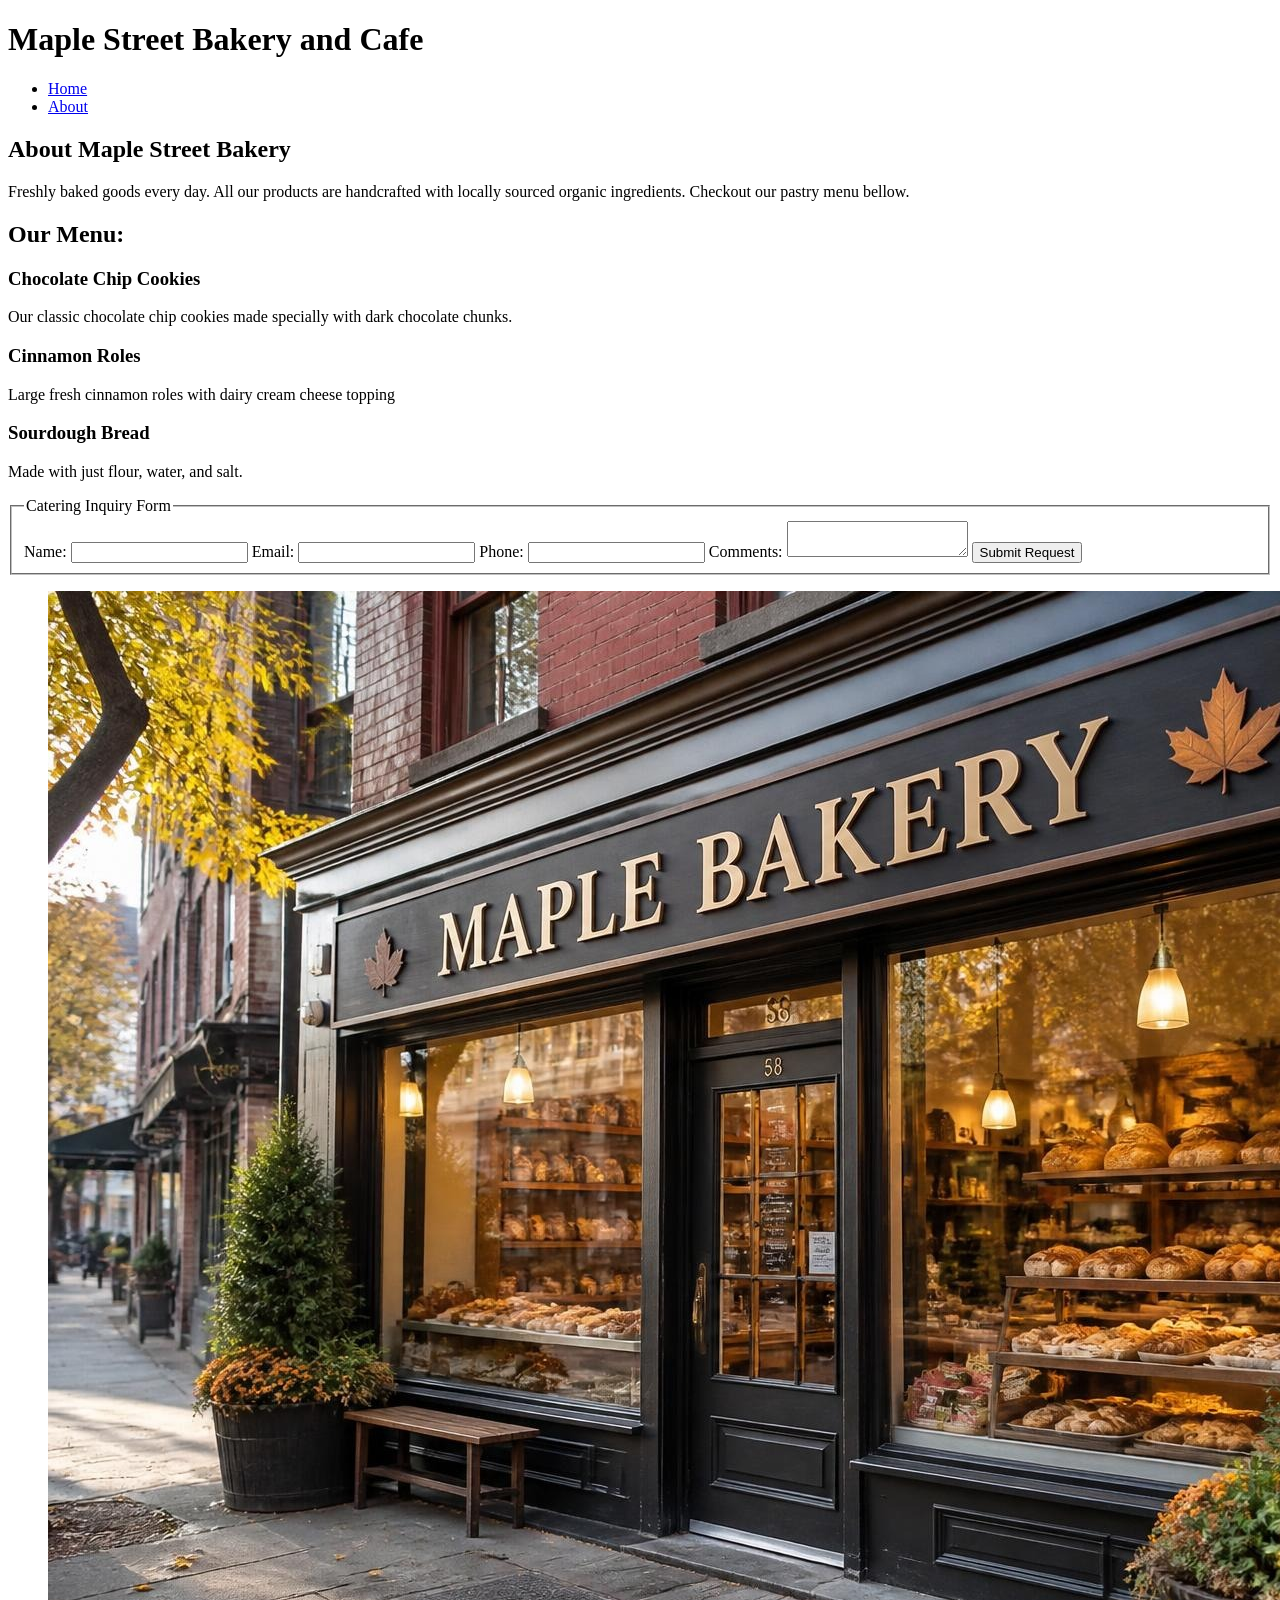
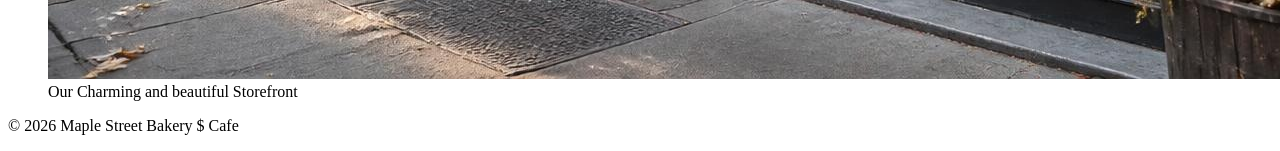
==== index.html @ a01cf81d "initial commit" ====
<!DOCTYPE html>
<html lang="en">
<head>
    <meta charset="UTF-8">
    <meta name="viewport" content="width=device-width, initial-scale=1.0">
    <title>Welcome to Maple Street Bakery</title>

</head>
<body>
    <header>
        <h1>Maple Street Bakery and Cafe</h1>

        <nav>
            <ul>
                <li><a href = "index.html">Home</a></li>
                <li><a href = "about.html">About</a></li>
            </ul>
        </nav>
    </header>

    <main>
        <section>
            <h2>About Maple Street Bakery</h2>
            <p>Freshly baked goods every day. All our products are handcrafted with locally sourced organic ingredients. Checkout our pastry menu bellow.</p>
        </section>

        <h2>Our Menu:</h2>
        <article>
            <h3>Chocolate Chip Cookies</h3>
            <p>Our classic chocolate chip cookies made specially with dark chocolate chunks.</p>
        </article>

        <article>
            <h3>Cinnamon Roles</h3>
            <p>Large fresh cinnamon roles with dairy cream cheese topping</p>
        </article>

        <article>
            <h3>Sourdough Bread</h3>
            <p>Made with just flour, water, and salt.</p>
        </article>

        <form action="/submit" method="POST">
            <fieldset><legend>Catering Inquiry Form</legend>
                <label for="username">Name:</label>
                <input type="text" id="username" name="username" required>
                <label for="email">Email:</label>
                <input type="email" id="email" name="email" required>
                <label for="tel">Phone:</label>
                <input type="tel" id="tel" name="phone" required>
                <label for="comments">Comments:</label>
                <textarea id="comments" name="comments"></textarea>
                <button type="submit">Submit Request</button>
            </fieldset>
        </form>
        <figure>
            <img src="images/Maple_Bakery_StoreFront.jpg" alt="Maple Street Bakery storefront picture: Settled in the middle of Maple Street shopping center and surrounded by nice greenery and trees. Dark wood building with beautiful clear window display of fresh bakery items under warm yellow lighting. ">
            <figcaption>Our Charming and beautiful Storefront</figcaption>
        </figure>
    </main>

    <footer>
        <p>&copy 2026 Maple Street Bakery $ Cafe</p>
    </footer>


</body>
</html>
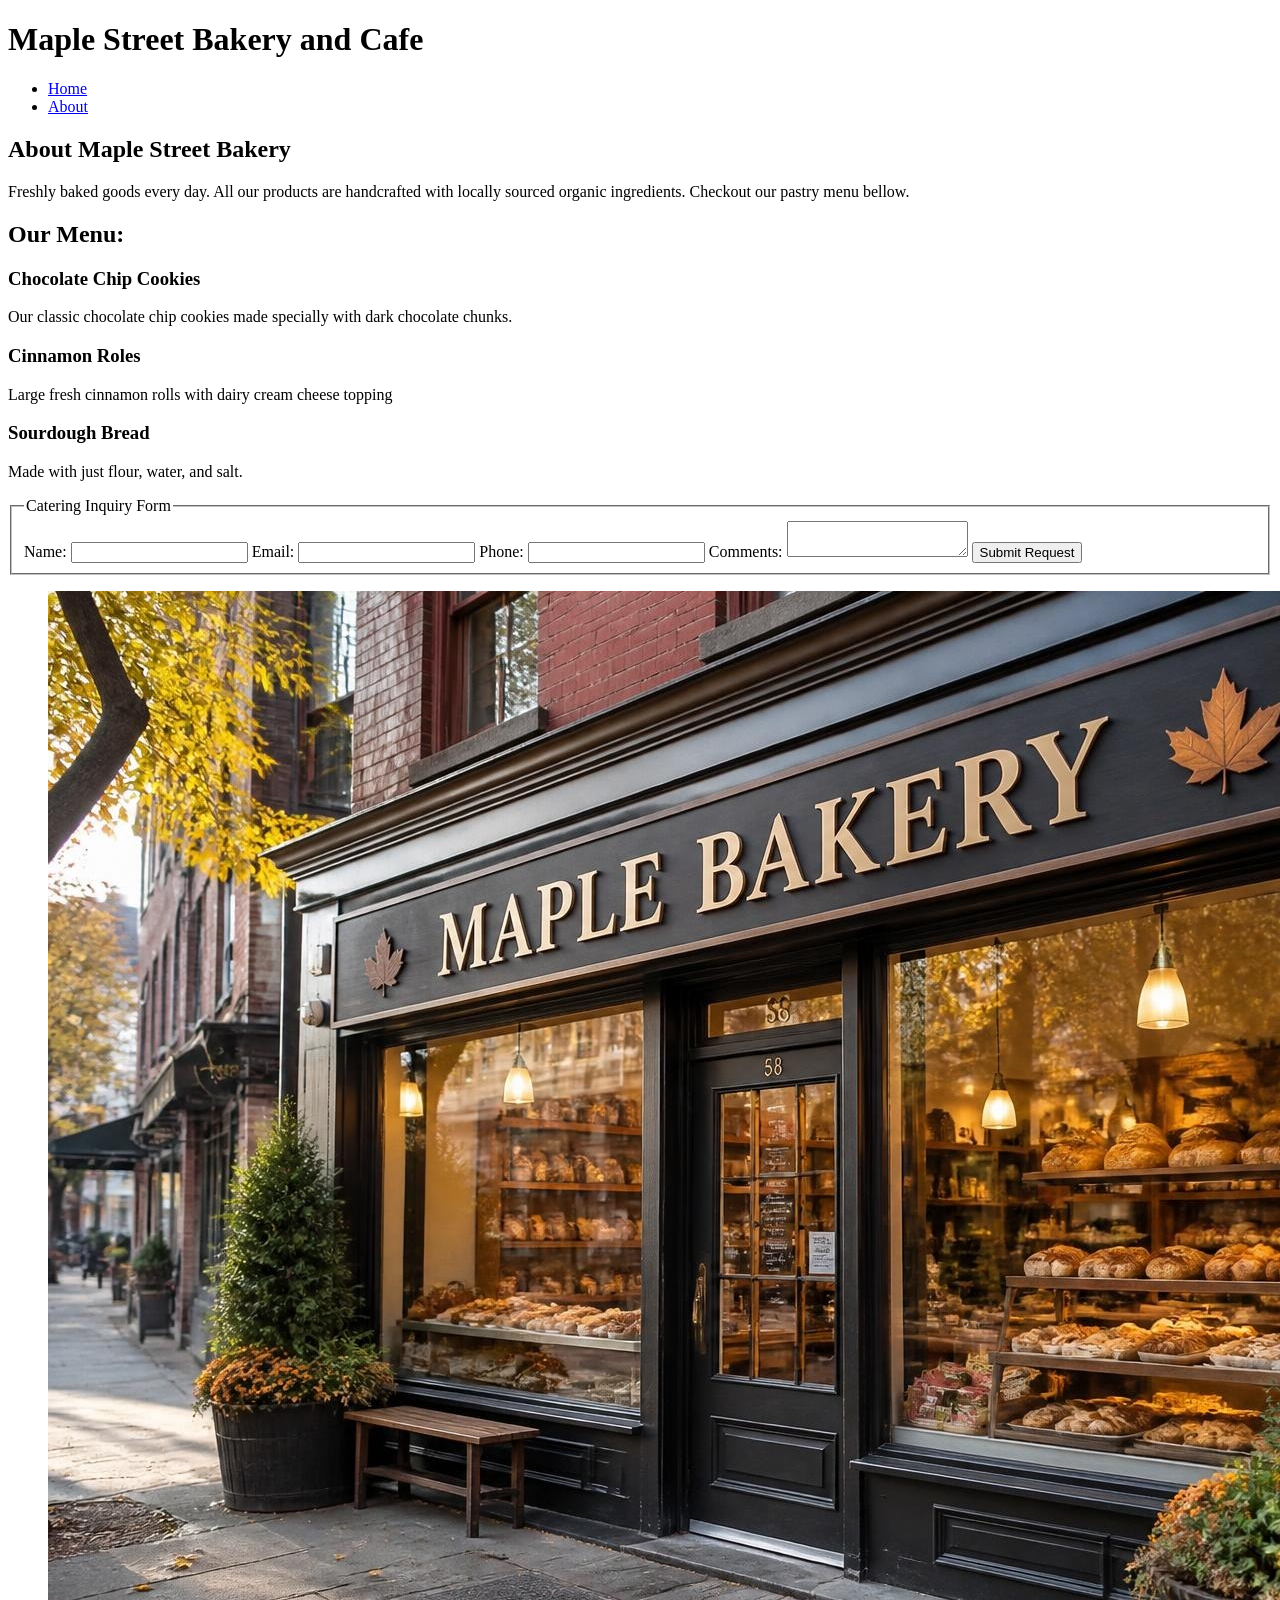
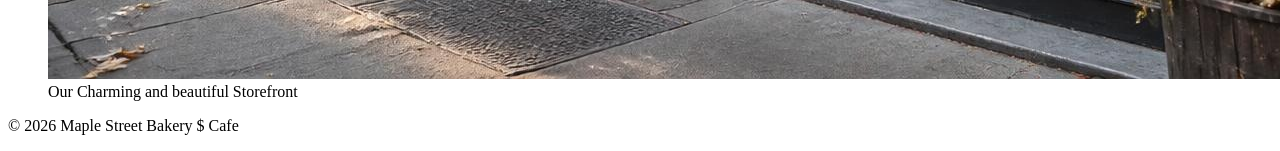
==== commit 21e1d8ab: "Update index.html" ====
--- a/index.html
+++ b/index.html
@@ -32,7 +32,7 @@
 
         <article>
             <h3>Cinnamon Roles</h3>
-            <p>Large fresh cinnamon roles with dairy cream cheese topping</p>
+            <p>Large fresh cinnamon rolls with dairy cream cheese topping</p>
         </article>
 
         <article>
@@ -65,4 +65,4 @@
 
 
 </body>
-</html>+</html>
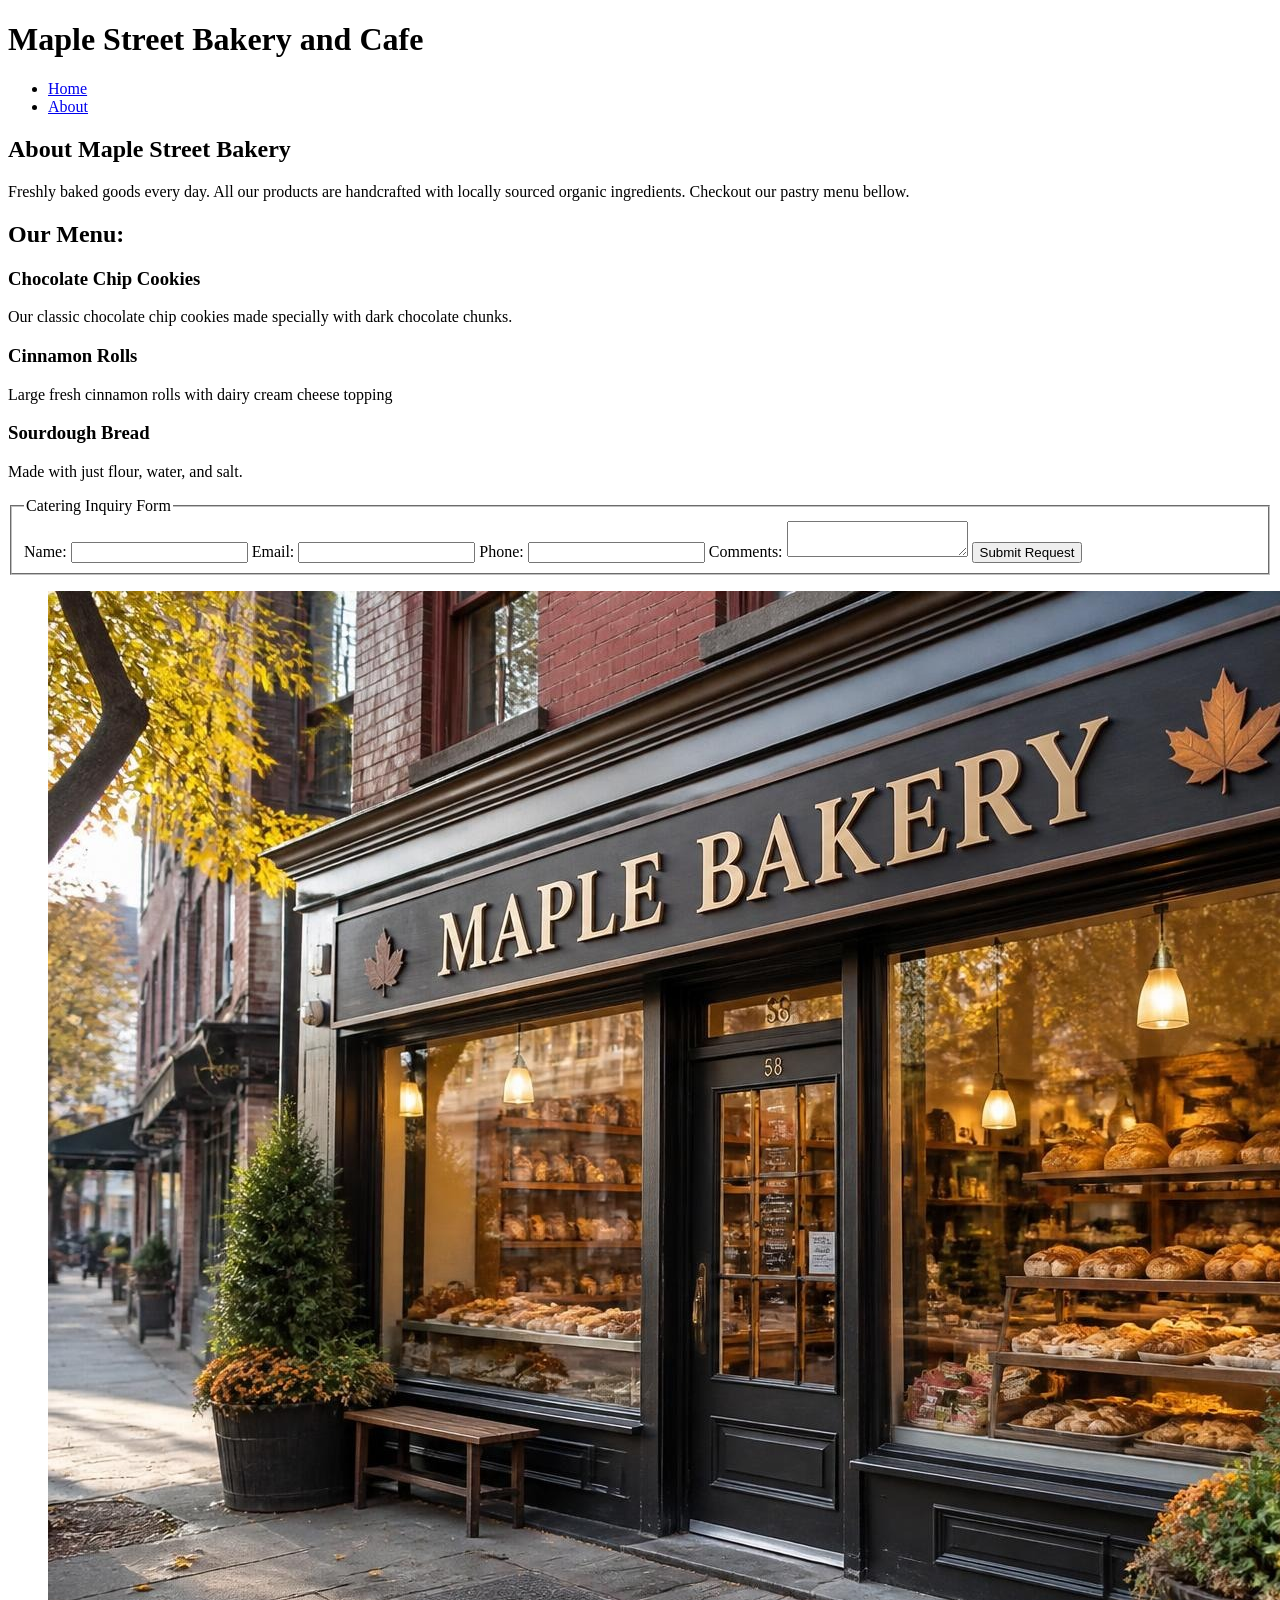
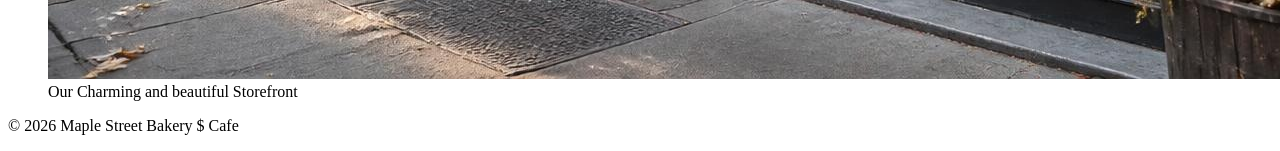
==== commit 66ae52c0: "Update index.html" ====
--- a/index.html
+++ b/index.html
@@ -31,7 +31,7 @@
         </article>
 
         <article>
-            <h3>Cinnamon Roles</h3>
+            <h3>Cinnamon Rolls</h3>
             <p>Large fresh cinnamon rolls with dairy cream cheese topping</p>
         </article>
 
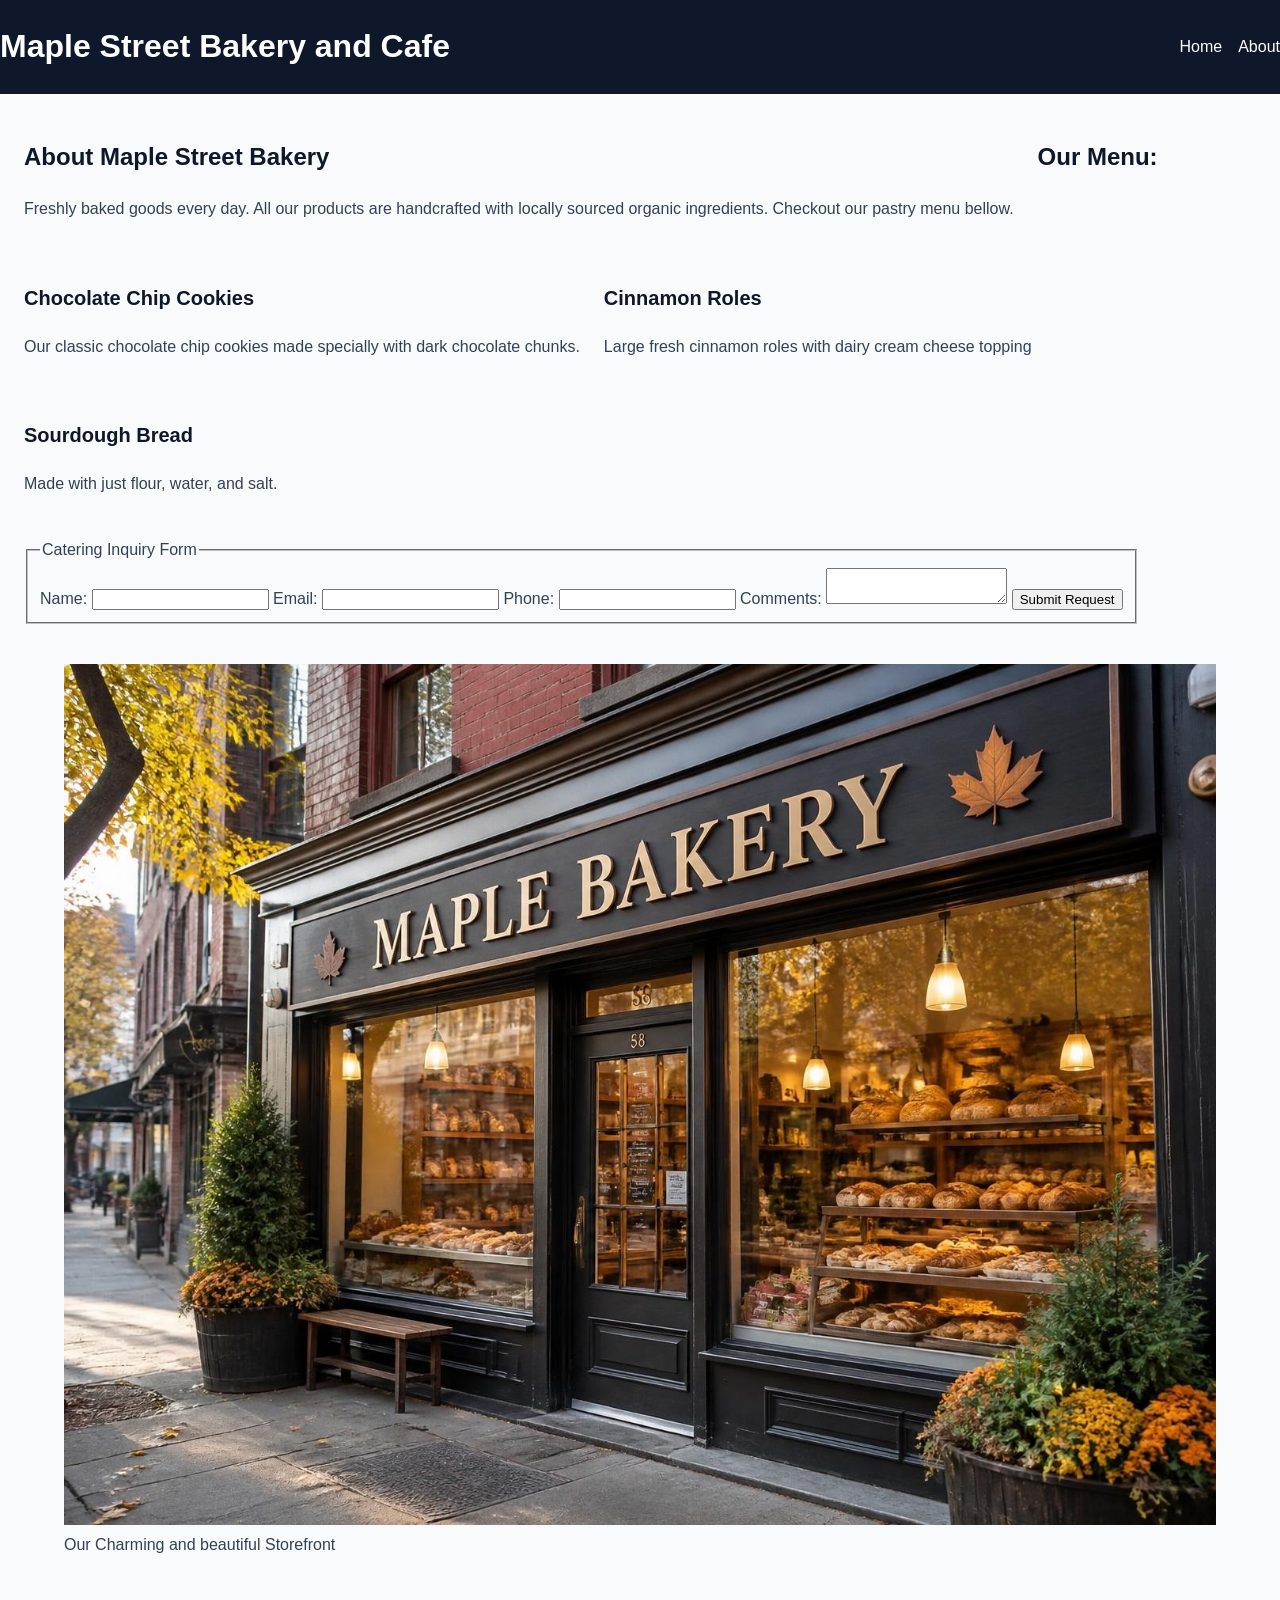
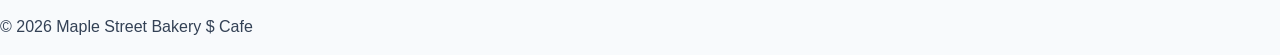
==== commit c688b9f9: "updated CSS styling and design for Deliverable 2:" ====
--- a/index.html
+++ b/index.html
@@ -4,10 +4,11 @@
     <meta charset="UTF-8">
     <meta name="viewport" content="width=device-width, initial-scale=1.0">
     <title>Welcome to Maple Street Bakery</title>
-
+    <link rel="stylesheet" href="css/styles.css">
 </head>
 <body>
     <header>
+
         <h1>Maple Street Bakery and Cafe</h1>
 
         <nav>
@@ -31,8 +32,8 @@
         </article>
 
         <article>
-            <h3>Cinnamon Rolls</h3>
-            <p>Large fresh cinnamon rolls with dairy cream cheese topping</p>
+            <h3>Cinnamon Roles</h3>
+            <p>Large fresh cinnamon roles with dairy cream cheese topping</p>
         </article>
 
         <article>
@@ -65,4 +66,4 @@
 
 
 </body>
-</html>
+</html>
--- a/css/styles.css
+++ b/css/styles.css
@@ -0,0 +1,119 @@
+* {
+    box-sizing: border-box;
+}
+
+body {
+    font-family: Arial, sans-serif;
+    font-size: 1rem;
+    line-height: 1.6;
+    color: #334155;
+    background-color: #f8fafc;
+    margin: 0;
+    padding: 0;
+
+}
+
+h1 {
+    color: #0f172a;
+    background-color: #f8fafc;
+    font-size: 2rem;
+}
+h2{
+    color: #0f172a;
+    background-color: #f8fafc;
+    font-size: 1.5rem;
+}
+
+h3{
+   color: #0f172a;
+    background-color: #f8fafc;
+    font-size: 1.25rem;
+}
+
+p {
+    color: #334155;
+    background-color: #f8fafc;
+    font-size: 1rem;
+
+}
+
+a {
+    color: #6d28d9;
+    background-color: #f8fafc;
+    text-decoration: none;
+}
+a:hover {
+    color: #4c1d95;
+    background-color: #f8fafc;
+    text-decoration: underline;
+
+}
+
+header {
+    display: flex;
+    flex-direction: column;
+    justify-content: space-between;
+    align-items: center;
+    color: #ffffff;
+    background-color: #0f172a;
+
+}
+
+header h1 {
+    color: #ffffff;
+    background-color: #0f172a;
+}
+
+nav ul {
+    display: flex;
+    flex-direction: column;
+    gap: 1rem;
+    list-style: none;
+}
+
+nav a {
+    color: #ffffff;
+    background-color: #0f172a;
+}
+nav a:hover {
+    color: #4c1d95;
+    background-color: #0f172a;
+    text-decoration: underline;
+}
+main {
+    width: 100%;
+    padding: 1.5rem;
+    color: #334155;
+    background-color: #f8fafc;
+    display: flex;
+    flex-direction: column;
+    gap: 1.5rem;
+}
+@media (min-width: 700px) {
+    header {
+        flex-direction: row;
+
+    }
+    nav ul {
+        flex-direction: row;
+    }
+
+    main {
+        flex-direction: row;
+        flex-wrap: wrap;
+    }
+
+}
+
+img {
+    max-width: 100%;
+    height: auto;
+}
+
+a:focus-visible,
+button:focus-visible,
+input:focus-visible,
+textarea:focus-visible {
+    outline: 3px solid #f59e0b;
+    outline-offset: 3px;
+}
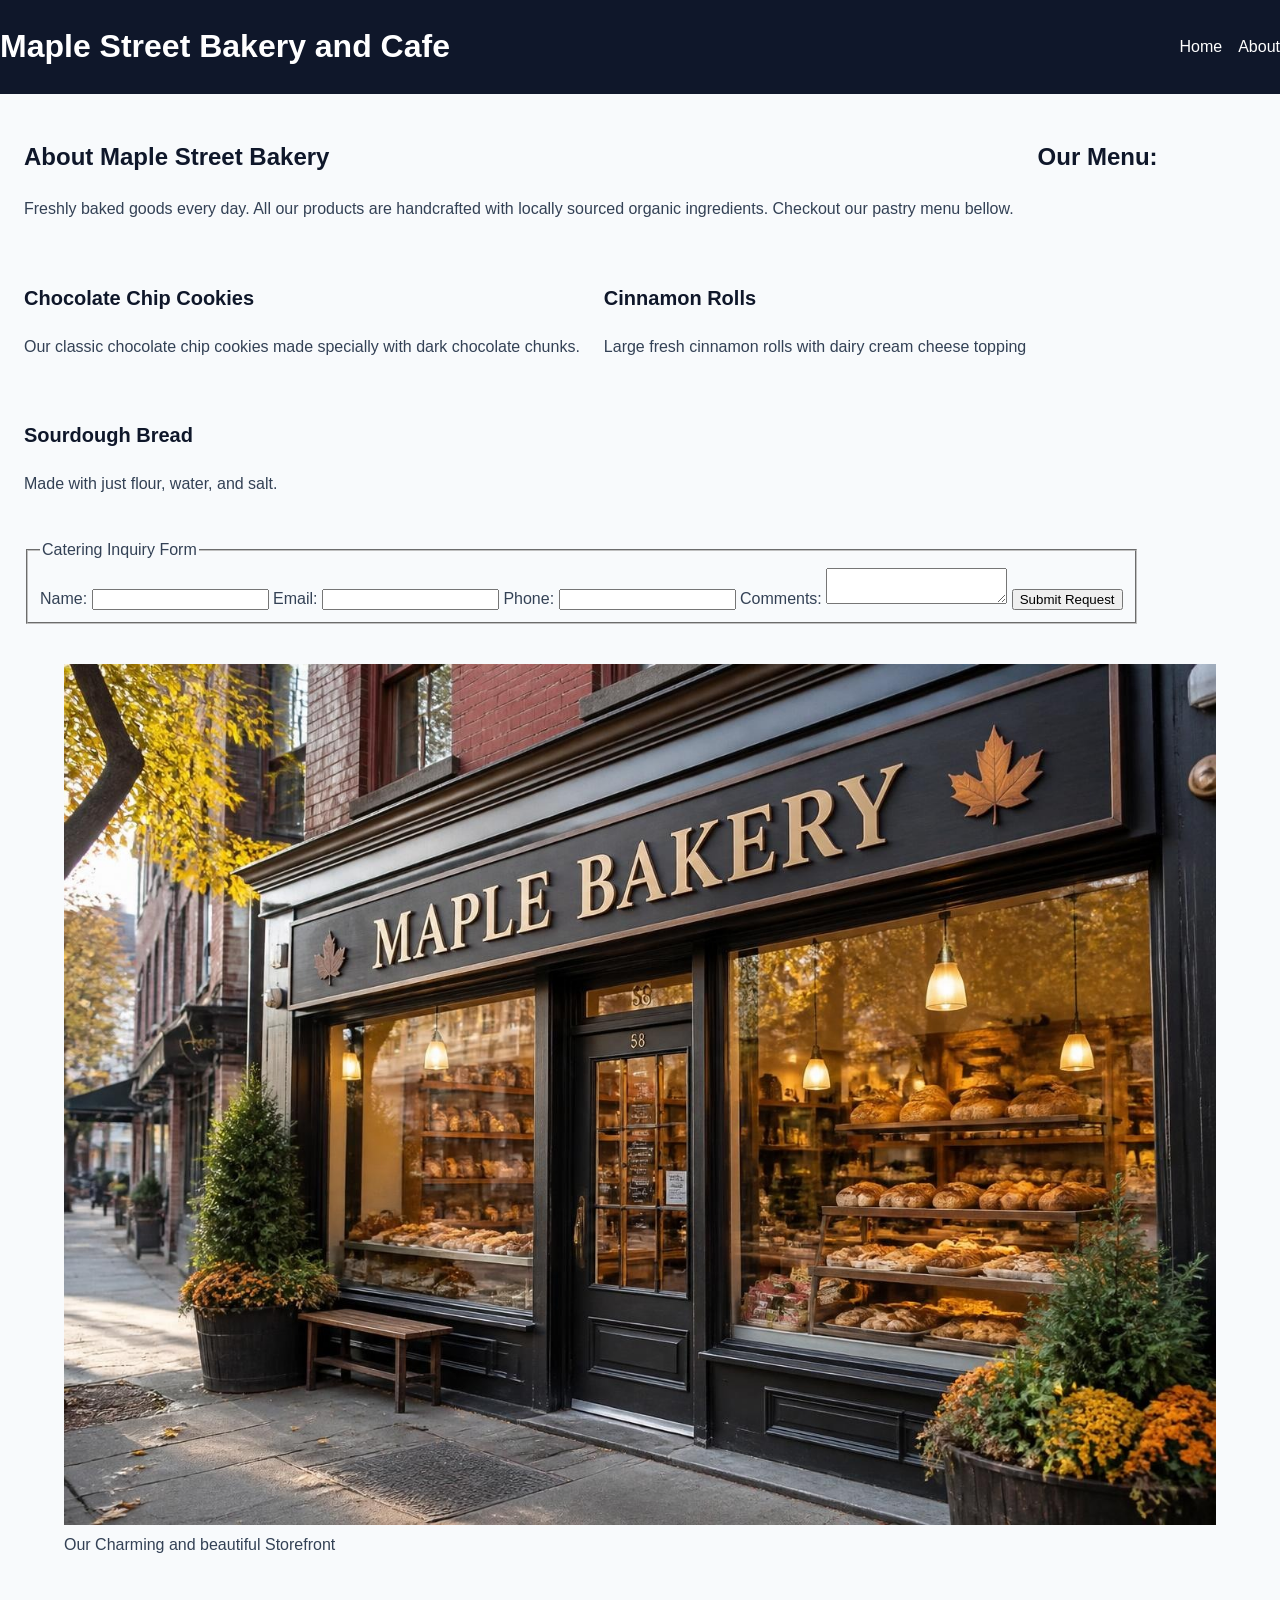
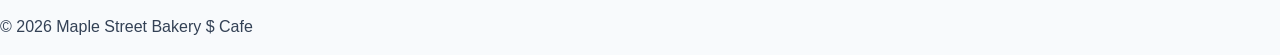
==== commit bb4f2929: "Merge remote-tracking branch 'github/master'" ====
--- a/index.html
+++ b/index.html
@@ -32,8 +32,8 @@
         </article>
 
         <article>
-            <h3>Cinnamon Roles</h3>
-            <p>Large fresh cinnamon roles with dairy cream cheese topping</p>
+            <h3>Cinnamon Rolls</h3>
+            <p>Large fresh cinnamon rolls with dairy cream cheese topping</p>
         </article>
 
         <article>
@@ -66,4 +66,4 @@
 
 
 </body>
-</html>+</html>
